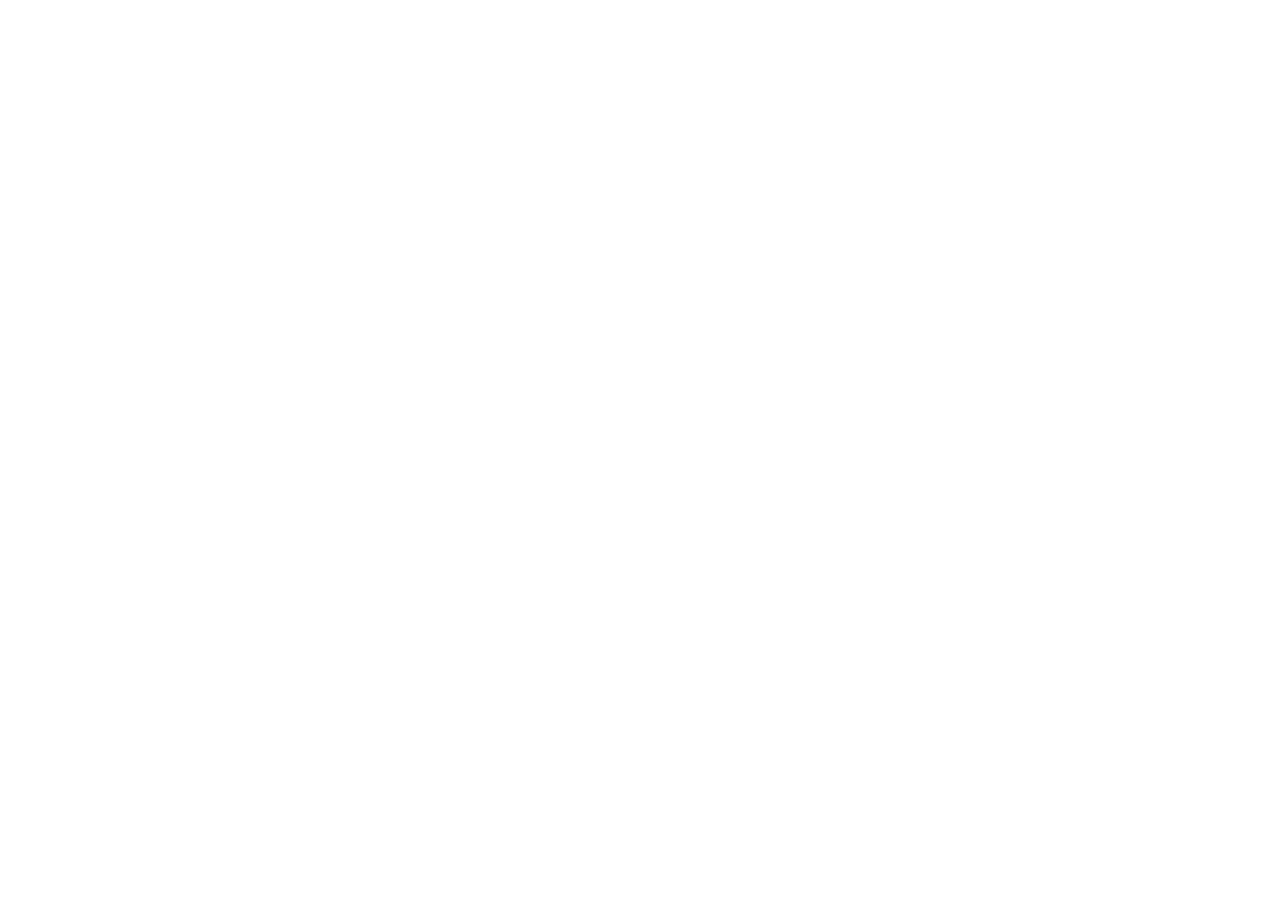
==== index.html @ 941791e5 "SIDER" ====
<!DOCTYPE html>
<html lang="da">

<head>
    <meta charset="UTF-8">
    <meta name="viewport" content="width=device-width, initial-scale=1.0">
    <title>Document</title>
</head>

<body>

</body>

</html>
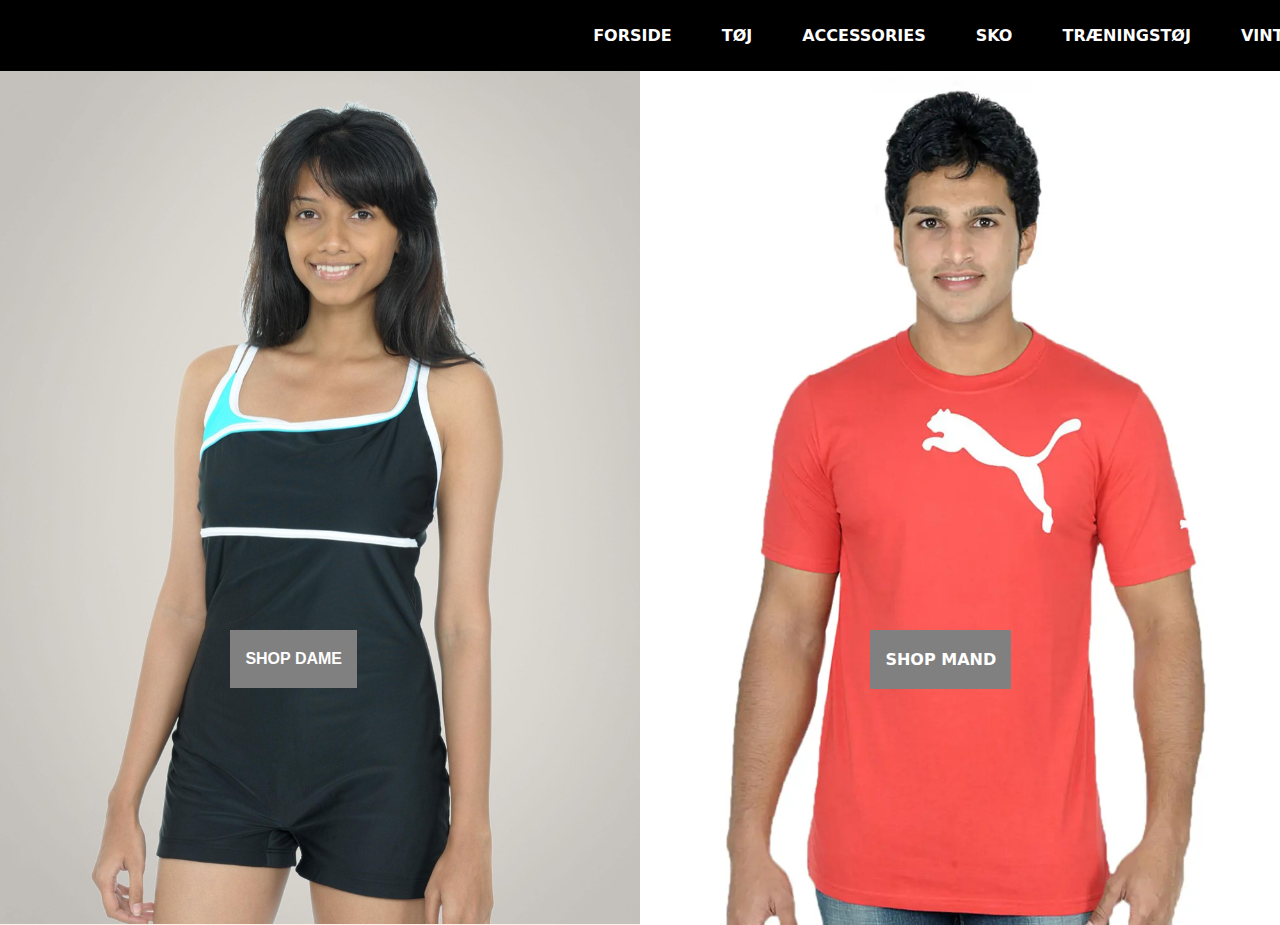
==== commit ef949c03: "alt muligt" ====
--- a/index.html
+++ b/index.html
@@ -5,9 +5,32 @@
     <meta charset="UTF-8">
     <meta name="viewport" content="width=device-width, initial-scale=1.0">
     <title>Document</title>
+    <link rel="stylesheet" href="layout.css">
 </head>
 
 <body>
+    <header id="forside_header">
+        <nav>
+            <a href="index.html">FORSIDE</a>
+            <a href="produktliste.html">TØJ</a>
+            <a href="produktliste.html">ACCESSORIES</a>
+            <a href="produktliste.html">SKO</a>
+            <a href="produktliste.html">TRÆNINGSTØJ</a>
+            <a href="produktliste.html">VINTER</a>
+        </nav>
+    </header>
+    <main>
+        <div class="grid_forside">
+            <div>
+                <img class="pige" src="img/pige.jpeg" alt="pige billede">
+                <a class="a_index1" href="kategori.html">SHOP DAME</a>
+            </div>
+            <div>
+                <img class="dreng" src="img/puma_fyr.webp" alt="fyr billede">
+                <a class="a_index2" href="kategori.html">SHOP MAND</a>
+            </div>
+        </div>
+    </main>
 
 </body>
 
--- a/layout.css
+++ b/layout.css
@@ -0,0 +1,209 @@
+* {
+  margin: 0;
+  padding: 0;
+  box-sizing: border-box;
+}
+
+img {
+  width: 100%;
+  height: auto;
+  display: block;
+}
+
+.grid_forside {
+  display: grid;
+  grid-template-columns: 1fr 1fr;
+}
+
+.pige {
+  width: 100%;
+  position: relative;
+}
+.dreng {
+  width: 100%;
+  position: relative;
+}
+
+#forside_header {
+  margin-bottom: 0;
+}
+
+.a_index1 {
+  position: absolute;
+  left: 18%;
+  top: 70%;
+  color: white;
+  font-family: Arial, Helvetica, sans-serif;
+  font-weight: 700;
+  text-decoration: none;
+  background-color: grey;
+  padding: 20px 15px;
+}
+
+.a_index2 {
+  position: absolute;
+  left: 68%;
+  top: 70%;
+  color: white;
+  font-family: system-ui, -apple-system, BlinkMacSystemFont, "Segoe UI", Roboto,
+    Oxygen, Ubuntu, Cantarell, "Open Sans", "Helvetica Neue", sans-serif;
+  font-weight: 700;
+  text-decoration: none;
+  background-color: grey;
+  padding: 20px 15px;
+}
+
+.a_index1:hover {
+  background-color: black;
+  color: white;
+}
+
+.a_index2:hover {
+  background-color: black;
+  color: white;
+}
+
+a {
+  text-decoration: none;
+  color: white;
+  font-size: 16px;
+  padding: 6px 25px;
+  font-family: system-ui, -apple-system, BlinkMacSystemFont, "Segoe UI", Roboto,
+    Oxygen, Ubuntu, Cantarell, "Open Sans", "Helvetica Neue", sans-serif;
+  font-weight: 800;
+}
+
+a:hover {
+  color: rgb(166, 166, 166);
+}
+
+nav {
+  display: flex;
+  justify-content: center;
+  padding-left: 50%;
+}
+
+header {
+  background-color: black;
+  padding: 20px 20px;
+}
+
+/*produktliste*/
+
+.product-listing {
+  padding: 20px;
+  display: grid;
+  grid-template-columns: 1fr 1fr 1fr 1fr;
+}
+
+.product {
+  border: 1px solid #ccc;
+  padding: 10px;
+  margin: 10px;
+  text-align: center;
+}
+
+.product img {
+  max-width: 100%;
+  height: auto;
+}
+
+/* h1 {
+  display: flex;
+  justify-content: center;
+  margin-top: 5%;
+} */
+
+h1 {
+  margin-top: 2%;
+  margin-bottom: 0%;
+}
+
+.produkt_a {
+  color: black;
+}
+
+.produkt_a:hover {
+  color: grey;
+}
+
+/*katgori side*/
+
+#grid_kategori {
+  display: grid;
+  grid-template-columns: 1fr 1fr 1fr 1fr 1fr;
+}
+
+.a_produktliste {
+  background-color: black;
+  color: white;
+  display: block;
+  left: 0;
+}
+
+.kategori_1 {
+  padding: 10px;
+  display: block;
+}
+
+/*produktside*/
+
+.order {
+  border: none;
+}
+.bestil {
+  margin-top: 30px;
+}
+
+.pris {
+  margin-bottom: 10%;
+  margin-top: 5%;
+}
+
+body {
+  /* margin: 2rem; */
+  background-color: rgb(252, 242, 230);
+  font-family: sans-serif;
+}
+
+h1,
+h2 {
+  margin-bottom: 1rem;
+}
+
+header {
+  margin-bottom: 2rem;
+  top: 0;
+}
+
+.produkt_container {
+  display: grid;
+  grid-template-columns: repeat(auto-fill, minmax(250px, 1fr));
+  gap: 1rem;
+  margin-left: 1rem;
+  margin-right: 1rem;
+}
+
+.produkt_article {
+  background-color: rgb(216, 216, 216);
+  padding: 2rem;
+  display: flex;
+  flex-direction: column;
+  gap: 1rem;
+  position: relative;
+}
+
+.product_link {
+  position: absolute;
+  top: 0;
+  left: 0;
+  width: 100%;
+  height: 100%;
+}
+
+.produkt_image_container {
+  display: flex;
+  flex-direction: row;
+  justify-content: center;
+  padding: 0.5rem;
+}
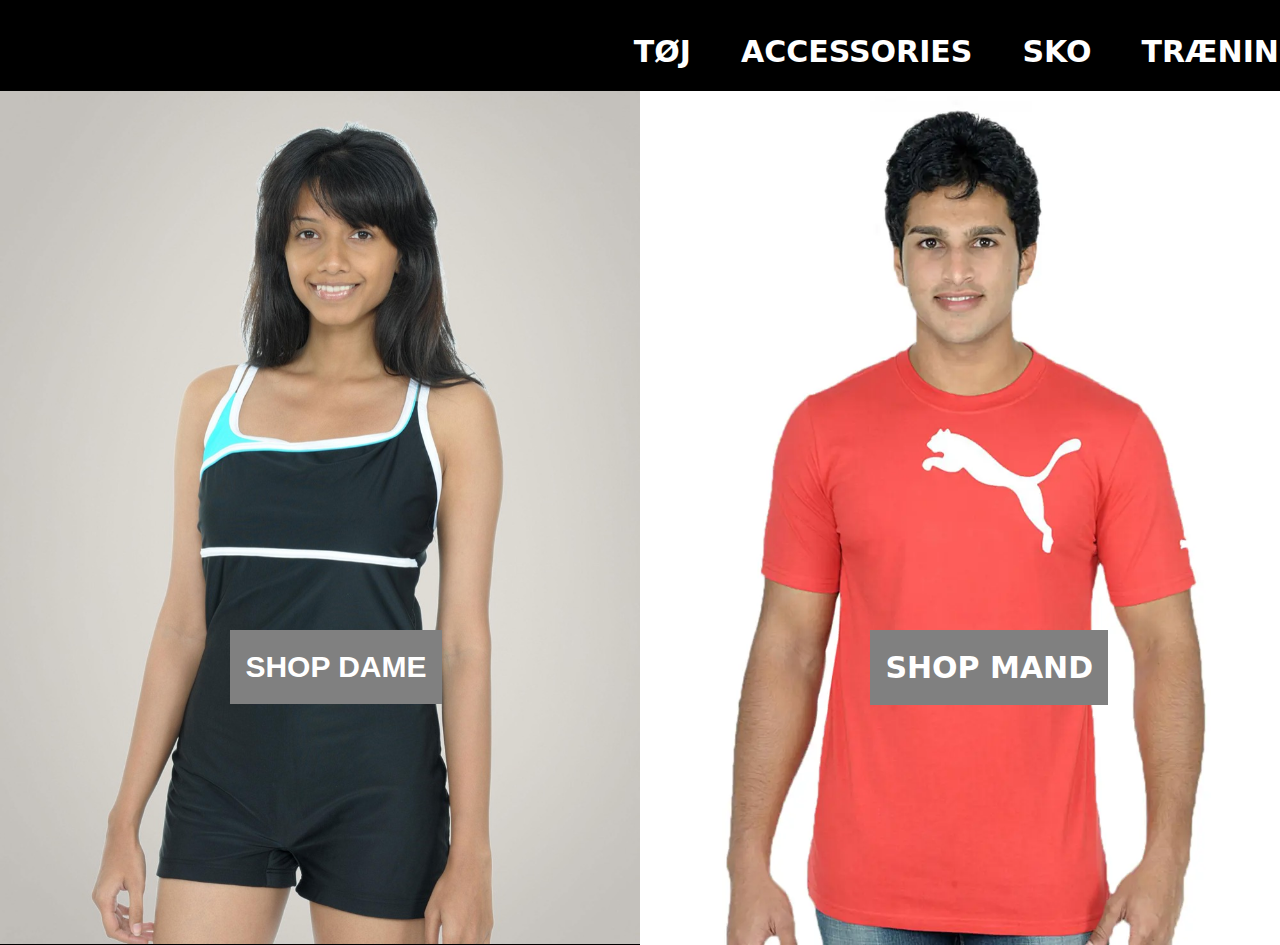
==== commit c79f2bd3: "mere" ====
--- a/index.html
+++ b/index.html
@@ -11,7 +11,6 @@
 <body>
     <header id="forside_header">
         <nav>
-            <a href="index.html">FORSIDE</a>
             <a href="produktliste.html">TØJ</a>
             <a href="produktliste.html">ACCESSORIES</a>
             <a href="produktliste.html">SKO</a>
--- a/layout.css
+++ b/layout.css
@@ -25,7 +25,9 @@
 }
 
 #forside_header {
-  margin-bottom: 0;
+  margin-bottom: 2%;
+  margin-top: 2%;
+  position: relative;
 }
 
 .a_index1 {
@@ -66,7 +68,7 @@
 a {
   text-decoration: none;
   color: white;
-  font-size: 16px;
+  font-size: 30px;
   padding: 6px 25px;
   font-family: system-ui, -apple-system, BlinkMacSystemFont, "Segoe UI", Roboto,
     Oxygen, Ubuntu, Cantarell, "Open Sans", "Helvetica Neue", sans-serif;
@@ -79,8 +81,11 @@
 
 nav {
   display: flex;
-  justify-content: center;
-  padding-left: 50%;
+  position: absolute;
+  justify-content: center;
+  top: 6%;
+  padding-left: 46%;
+  z-index: 100;
 }
 
 header {
@@ -119,11 +124,17 @@
   margin-bottom: 0%;
 }
 
+/* button {
+  position: absolute;
+  top: 100%;
+} */
 .produkt_a {
   color: black;
-}
-
-.produkt_a:hover {
+  position: relative;
+  z-index: 100;
+}
+
+.button:hover {
   color: grey;
 }
 
@@ -148,9 +159,6 @@
 
 /*produktside*/
 
-.order {
-  border: none;
-}
 .bestil {
   margin-top: 30px;
 }
@@ -162,13 +170,38 @@
 
 body {
   /* margin: 2rem; */
-  background-color: rgb(252, 242, 230);
+  background-color: black;
   font-family: sans-serif;
 }
 
 h1,
-h2 {
+h2,
+h3 {
   margin-bottom: 1rem;
+  color: white;
+}
+
+.produkt_name,
+.produkt_price,
+.produkt_tagline {
+  color: black;
+}
+
+p {
+  color: white;
+}
+
+.toggle-btn {
+  color: white;
+}
+
+.bestil {
+  color: white;
+}
+
+.order {
+  padding-left: 1rem;
+  width: 80%;
 }
 
 header {
@@ -184,21 +217,54 @@
   margin-right: 1rem;
 }
 
-.produkt_article {
-  background-color: rgb(216, 216, 216);
+.kategori_container {
+  display: grid;
+  grid-template-columns: repeat(auto-fill, minmax(250px, 1fr));
+  gap: 1rem;
+  margin-left: 1rem;
+  margin-right: 1rem;
+}
+
+.kategori_article {
+  background-color: white;
   padding: 2rem;
   display: flex;
   flex-direction: column;
   gap: 1rem;
   position: relative;
-}
-
-.product_link {
+  border-radius: 1rem;
+}
+
+.kategori_name {
+  color: black;
+}
+
+.produkt_article {
+  background-color: white;
+  padding: 2rem;
+  display: flex;
+  flex-direction: column;
+  gap: 1rem;
+  position: relative;
+  border-radius: 1rem;
+}
+
+.produkt_link {
   position: absolute;
   top: 0;
   left: 0;
   width: 100%;
   height: 100%;
+  cursor: pointer;
+}
+
+.kategori_link {
+  position: absolute;
+  top: 0;
+  left: 0;
+  width: 100%;
+  height: 100%;
+  cursor: pointer;
 }
 
 .produkt_image_container {
@@ -207,3 +273,34 @@
   justify-content: center;
   padding: 0.5rem;
 }
+
+.hide {
+  display: none;
+}
+
+.produkt_soldout {
+  background-color: rgb(238, 226, 226);
+  position: absolute;
+  text-align: center;
+  width: 75%;
+  height: 52%;
+  opacity: 50%;
+}
+
+.kategori_h1 {
+  padding-top: 50px;
+  display: flex;
+  justify-content: center;
+}
+
+.produkter_h1 {
+  display: flex;
+  justify-content: center;
+  font-family: Impact, Haettenschweiler, "Arial Narrow Bold", sans-serif;
+  color: white;
+  margin-top: 20px;
+}
+
+.logo {
+  width: 100%;
+}
